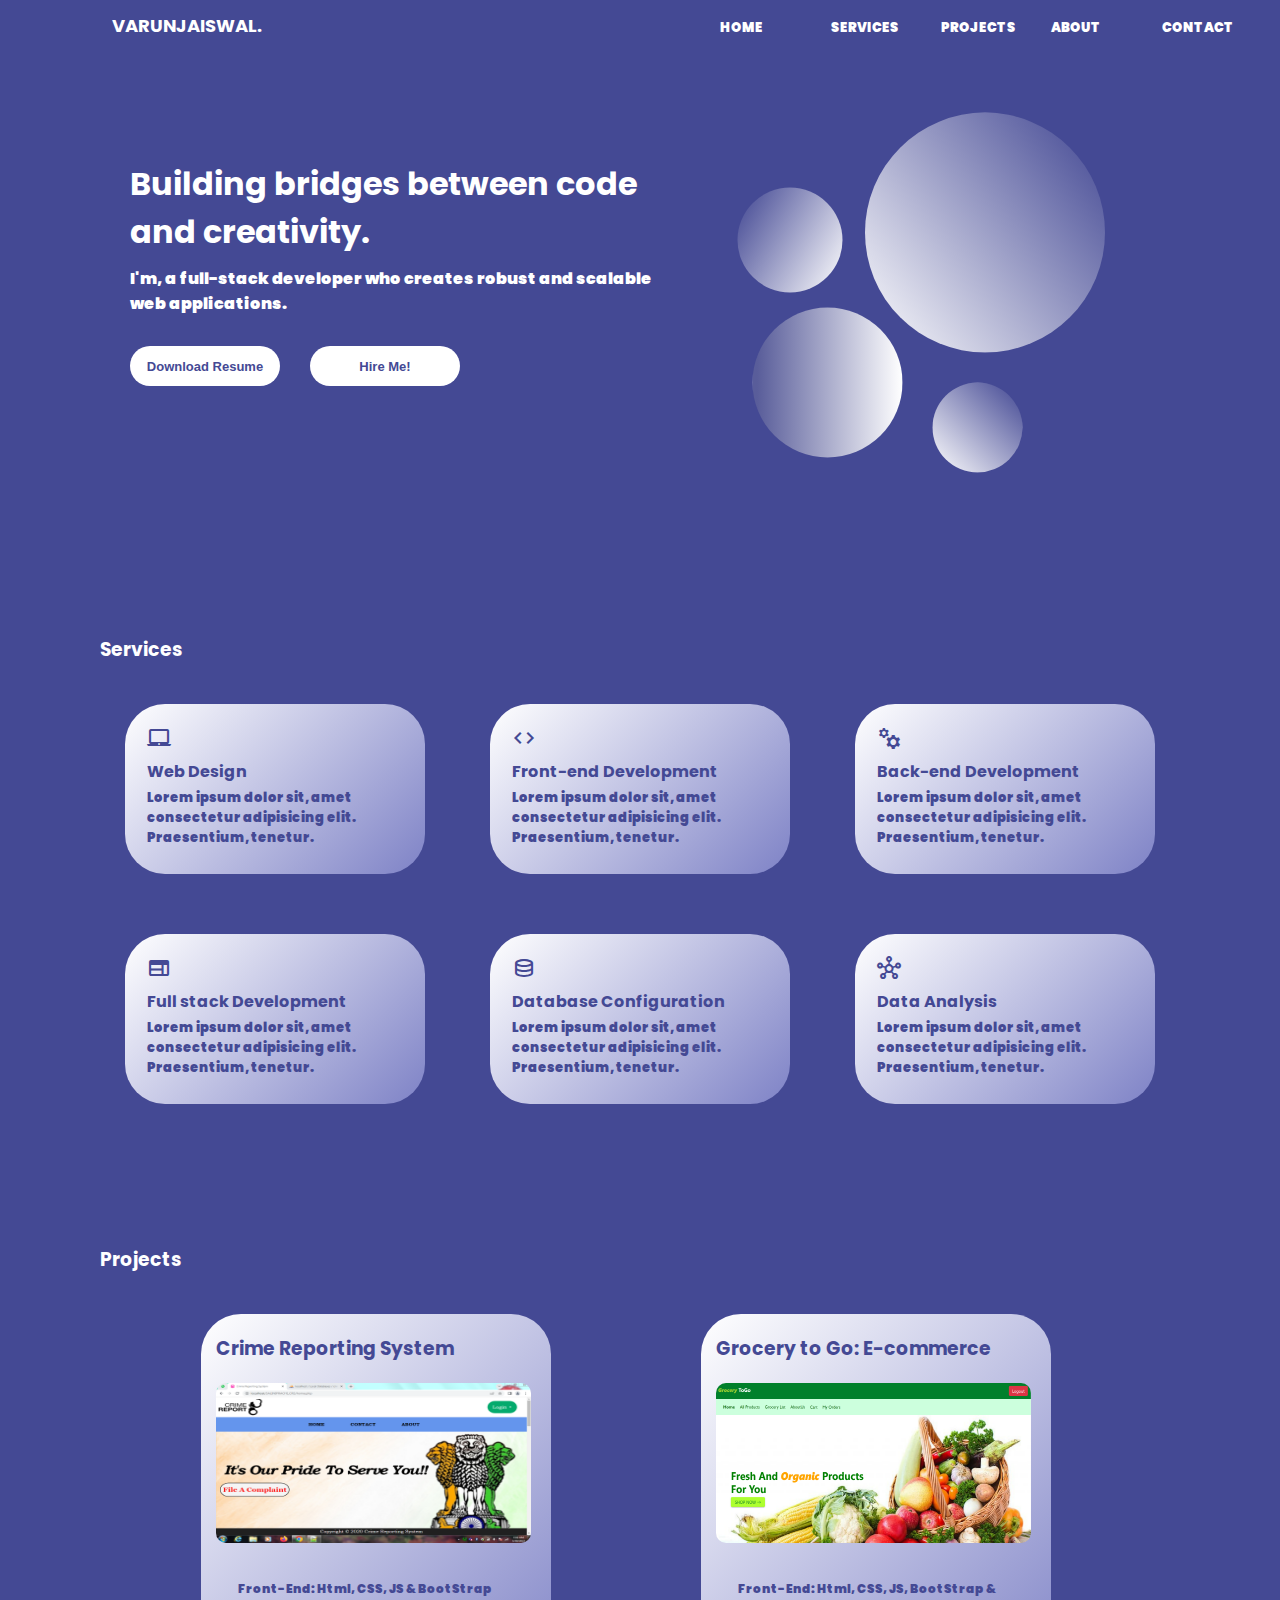
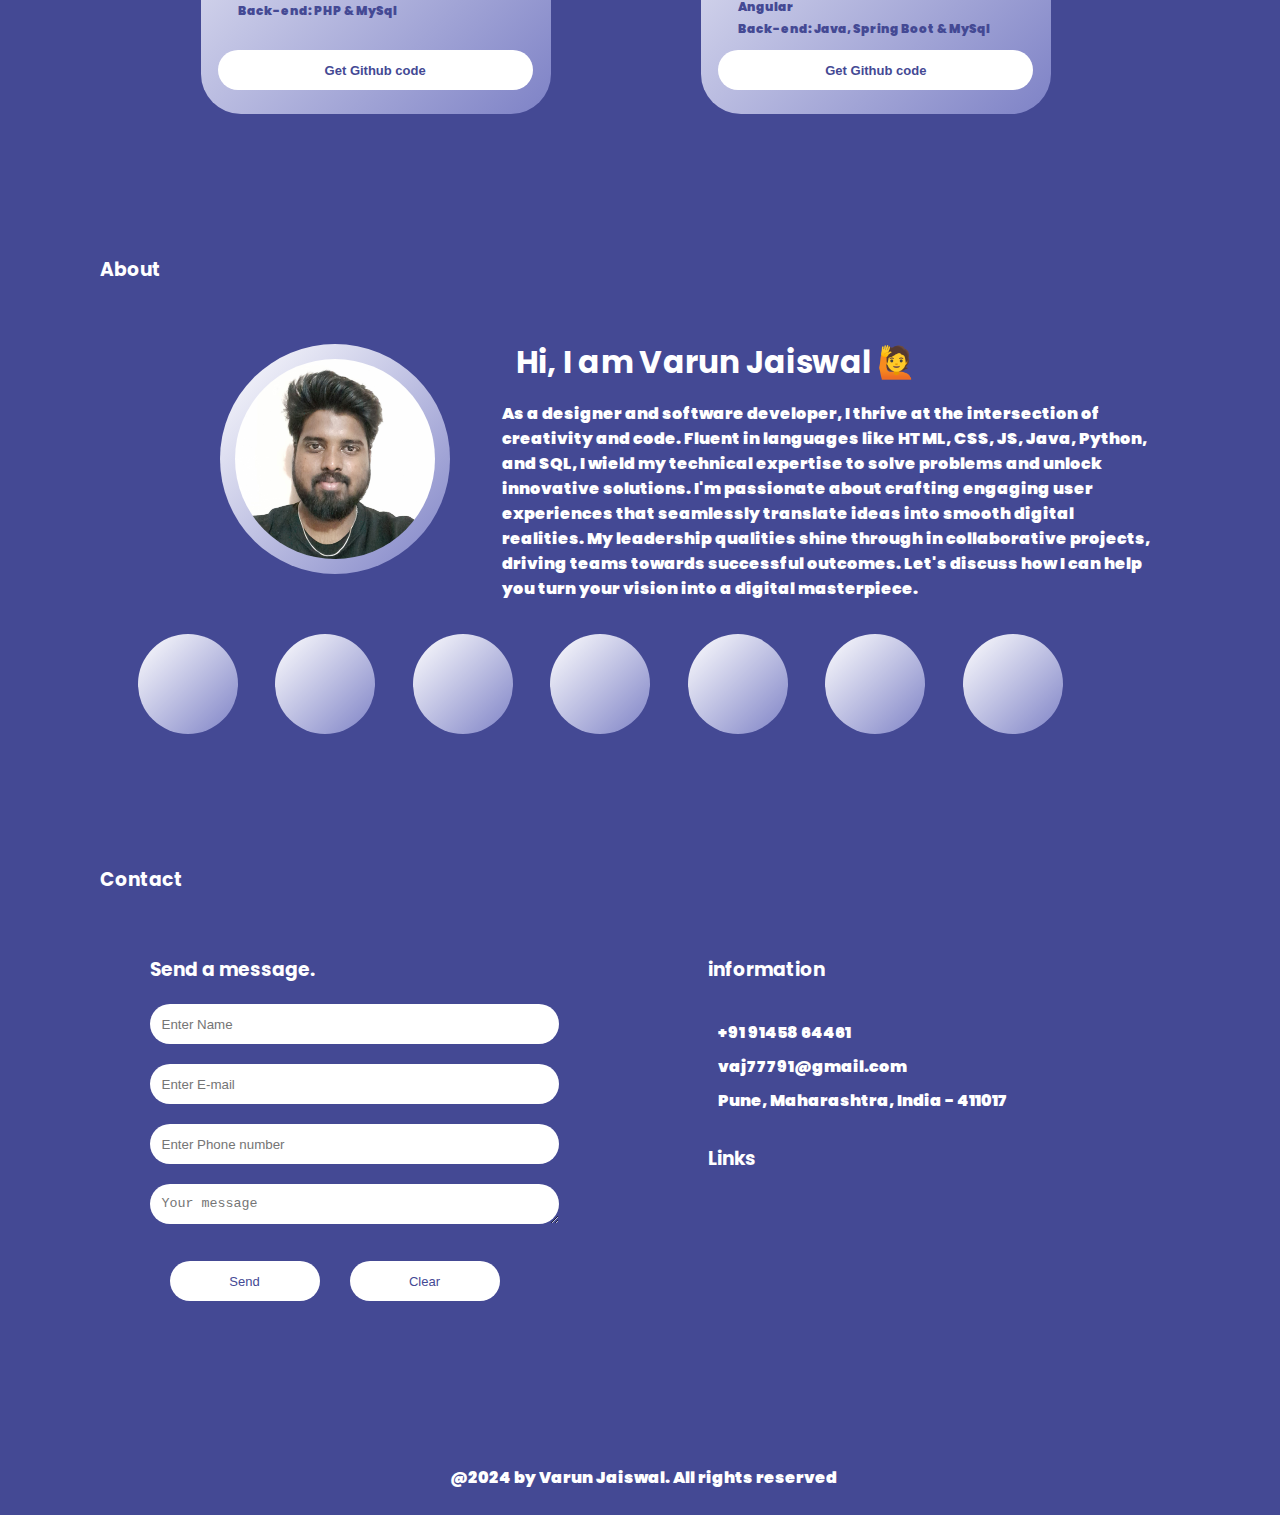
==== index.html @ 114a0abc "Update index.html" ====
<!DOCTYPE html>
<html lang="en">
<head>
    <meta charset="UTF-8">
    <meta name="viewport" content="width=device-width, initial-scale=1.0">
    <title>varunjaiswal</title>
    <link rel="stylesheet" href="style.css">
    <link rel="preconnect" href="https://fonts.googleapis.com">
<link rel="preconnect" href="https://fonts.gstatic.com" crossorigin>
<link href="https://fonts.googleapis.com/css2?family=Poppins:ital,wght@0,300;0,400;0,500;0,600;1,300;1,400;1,500;1,600&display=swap" rel="stylesheet">
<link rel="stylesheet" href="https://fonts.googleapis.com/css2?family=Material+Symbols+Outlined:opsz,wght,FILL,GRAD@20..48,100..700,0..1,-50..200" />
<link rel="stylesheet" href="https://cdnjs.cloudflare.com/ajax/libs/font-awesome/6.5.1/css/all.min.css" integrity="sha512-DTOQO9RWCH3ppGqcWaEA1BIZOC6xxalwEsw9c2QQeAIftl+Vegovlnee1c9QX4TctnWMn13TZye+giMm8e2LwA==" crossorigin="anonymous" referrerpolicy="no-referrer" />

</head>
<body>
    <header>
        <nav class="navbar">
            <div class="icon">
                <a href="/index.html"><b>varunJaiswal.<b></a>
            </div>
            <div class="menu">
                <ul class="menulist" type="none">
                    <li><a href="/index.html">Home</a></li>
                    <li><a href="#services">Services</a></li>
                    <li><a href="#projects">Projects</a></li>
                    <li><a href="#about">About</a></li>
                    <li><a href="#contact">Contact</a></li>
                </ul>
            </div>
        </nav>
    </header>
    <main>
    <div class="homepage">
        <div class="leftsection">
            <h1>Building bridges between code and creativity.</h1>
            <p>I'm, a full-stack developer who creates robust and scalable web applications.</p>
            <div class="buttonsection">
                <a href="./Varun Anil Jaiswal.pdf" target="_blank"><button type="button"><b>Download Resume</b></button></a>
                <a href="#contact"><button type="button"><b>Hire Me!</b></button></a>
            </div>
            <div class="icondiv">
                <a href="mailto:vaj77791@gmail.com" target="_blank"><i class="fa-regular fa-envelope"></i></a>
                <a href="http://www.linkedin.com/in/varun-jaiswal-325404203" target="_blank"><i class="fa-brands fa-linkedin"></i></a>
                <a href="https://github.com/VarunJaiswal25" target="_blank"><i class="fa-brands fa-github"></i></a>
            </div>
        </div>
        <div class="rightsection">
            <div class="circledesign1"></div>
            <div class="circledesign2"></div>
            <div class="circledesign3"></div>
            <div class="circledesign4"></div>
        </div>
    </div>
    <br>
    <div id="services"><div class="title"><h3>Services</h3></div>
        <div class="row">
            <div class="container1">
                <div class="elem">
                <span class="material-symbols-outlined">
                    laptop_mac
                    </span>
                <h4>Web Design</h4>
                <p>Lorem ipsum dolor sit, amet consectetur adipisicing elit. Praesentium, tenetur.</p>
                </div>
                <div class="elem">
                <span class="material-symbols-outlined">
                    code
                    </span>
                <h4>Front-end Development</h4>
                <p>Lorem ipsum dolor sit, amet consectetur adipisicing elit. Praesentium, tenetur.</p>
            </div>
                <div class="elem">
                <span class="material-symbols-outlined">
                    manufacturing
                    </span>
                <h4>Back-end Development</h4>
                <p>Lorem ipsum dolor sit, amet consectetur adipisicing elit. Praesentium, tenetur.</p>
            </div>
        </div>
            <div class="container2">
                <div class="elem">
                <span class="material-symbols-outlined">
                    web
                    </span>
                <h4>Full stack Development</h4>
                <p>Lorem ipsum dolor sit, amet consectetur adipisicing elit. Praesentium, tenetur.</p>
            </div>
                <div class="elem">
                <span class="material-symbols-outlined">
                    database
                    </span>
                <h4>Database Configuration</h4>
                <p>Lorem ipsum dolor sit, amet consectetur adipisicing elit. Praesentium, tenetur.</p>
            </div>
                <div class="elem">
                <span class="material-symbols-outlined">
                    hub
                    </span>
                <h4>Data Analysis</h4>
                <p>Lorem ipsum dolor sit, amet consectetur adipisicing elit. Praesentium, tenetur.</p>
            </div>
            </div>
        </div>
    </div>
    <div id="projects"><div class="title"><h3>Projects</h3></div>
        <div class="cards">
        <div class="card1"><h3>Crime Reporting System</h3>
            <a href="https://github.com/VarunJaiswal25/GroceryStore"><img src="./ocrs.png" alt=""></a>
            <div class="tech"><p>Front-End: Html, CSS, JS & BootStrap</p><p>Back-end: PHP & MySql</p></div>
           <a href="http://"><button><b>Get Github code</b></button></a>    
        </div>
        <div class="card2"><h3>Grocery to Go: E-commerce</h3>
            <a href="https://github.com/VarunJaiswal25/GroceryStore"><img src="./Screenshot 2024-02-22 010942.png" alt=""></a>
            <div class="tech"><p>Front-End: Html, CSS, JS, BootStrap & Angular</p><p>Back-end: Java, Spring Boot & MySql</p></div>
            <a href="https://github.com/VarunJaiswal25/GroceryStore"><button><b>Get Github code</b></button></a> 
        </div>
    </div>
    </div>
    <div id="about">
        <div class="title"><h3>About</h3>
        <div class="icon-img-pkt">
        <div class="imgdiv"><img src="./WhatsApp Image 2023-10-11 at 6.41.05 PM.jpeg" alt=""></div>
        <div class="information">
            <div class="textarea">
                <h2>Hi, I am Varun Jaiswal &#128587</h2>
                <p>As a designer and software developer, I thrive at the intersection of creativity and code. Fluent in languages like <b>HTML, CSS, JS, Java, Python, and SQL</b>, I wield my technical expertise to solve problems and unlock innovative solutions. I'm passionate about crafting engaging user experiences that seamlessly translate ideas into smooth digital realities. My leadership qualities shine through in collaborative projects, driving teams towards successful outcomes. Let's discuss how I can help you turn your vision into a digital masterpiece.</p>
            </div>
        </div>
    </div>
    </div>
    <div class="skills">
        <div class="skillset"><div><i class="fa-brands fa-html5"></i></div></div>
        <div class="skillset"><div><i class="fa-brands fa-css3-alt"></i></div></div>
        <div class="skillset"><div><i class="fa-brands fa-js"></i></div></div>
        <div class="skillset"><div><i class="fa-brands fa-angular"></i></div></div>
        <div class="skillset"><div><i class="fa-brands fa-java"></i></div></div>
        <div class="skillset"><div><i class="fa-brands fa-python"></i></div></div>
        <div class="skillset"><div><i class="fa-solid fa-database"></i></div></div>
    </div>
    </div>
    
    <div id="contact">
        <div class="title"><h3>Contact</h3></div>
        <div class="contactform">
            <h3>Send a message.</h3>
            <form action="">
                <div class="form-group"><input type="text" name="name" placeholder="Enter Name"></div>
                <div class="form-group"><input type="email" name="email" placeholder="Enter E-mail"></div>
                <div class="form-group"><input type="number" name="phone" placeholder="Enter Phone number"></div>
                <div class="form-group"><textarea name="message" id="" cols="30" rows="10" placeholder="Your message "></textarea></div>
                
                <div class="buttonsection2"><button type="submit">Send</button>
                    <button type="reset">Clear</button></div>
            </form>
        </div>
        <div class="contactlinks">
            <h3>information</h3>
            <p><i class="fa-solid fa-phone"></i>+91 91458 64461</p>
            <p><i class="fa-solid fa-envelope"></i>vaj77791@gmail.com</p>
            <p><i class="fa-solid fa-location-dot"></i>Pune, Maharashtra, India - 411017</p>
            <br>
            <h3 class="h-3">Links</h3>
            <div class="icondiv3">
                <a href="mailto:vaj77791@gmail.com" target="_blank"><i class="fa-regular fa-envelope"></i></a>
                <a href="http://www.linkedin.com/in/varun-jaiswal-325404203" target="_blank"><i class="fa-brands fa-linkedin"></i></a>
                <a href="https://www.instagram.com/jaiswal_varun_/"><i class="fa-brands fa-instagram"></i></a>
                <a href="https://wa.me/9145864461"><i class="fa-brands fa-whatsapp"></i></a>
            </div>
        </div> 
    </div>
    <footer>
        <div>@2024 by Varun Jaiswal. All rights reserved</div>
    </footer>
</main>
</body>
</html>
---- style.css ----
*{
    margin: 0px;
    padding: 0px;
    box-sizing: border-box;
}


head,body{
    margin: 0px;
    padding: 0px;
    background-color:rgb(68 73 148);
    color: white;
    font-family: "Poppins", sans-serif;   
}


.navbar{
    height: 60px;
    width: 100%;
    position:fixed;
    top: 0;
    text-decoration: none;   
    display: flex;
    justify-content: space-around;
    align-items: first baseline;
    background: rgb(68 73 148);
    overflow: hidden;
    text-transform: uppercase;
    z-index: 1;
}

a{
    color: white;
    text-decoration: none;
}


.icon{
    margin: 8px;
    padding: 4px;
    height: 10px;
    width: 100lvw;
    font-size: 18px;
    align-items: center;
    color: white;
    font-style: inherit;
    text-decoration: none;
    position: relative;
    left: 100px;
    
}
.menu ul{
    display: flex;
    justify-content: space-evenly;
    align-items: first baseline;
    padding: 4px;
    margin: 4px;
    height: 10px;
    width: 50lvw;
    font-size: 13px;
    color: white;
    font-style: inherit;
    text-decoration: none;
}

ul li a:hover{

    height: 20px;
    width: 30px;
    border-radius: 4px;
    padding: 10px;
    color:rgb(68 73 148);
    background-color: white;
    border-radius: 20px;
    
}

ul li{
    height: 20px;
    width: 30px;
    padding: 0px 10px 0px 0px;
    align-items: first baseline;
}

ul li a::after{
    padding: 10px;
    margin: 10px;
    color:rgb(68 73 148);
    background-color: white;
}
.homepage{
    height: 600px;
    width: 100lvw;
    display: flex;

    
}

.leftsection{
    height:  600px;
    width: 600px;
    position: relative;
    left: 40px;
}

.leftsection h1{
    padding: 10px;
    margin: 10px;
    position: relative;
    top: 140px;
    left: 70px;
}
.leftsection p{
    padding: 10px;
    margin: 10px;
    position: relative;
    top: 120px;
    left: 70px;
}

.buttonsection{
    padding: 10px;
    margin: 10px;
    position: relative;
    width: 350px;
    top: 120px;
    left: 70px;
    display: flex;
    justify-content: space-between;
}

button{
    height: 40px;
    width: 150px;
    color: rgb(68 73 148);
    background-color: rgb(255, 255, 255);
    border-radius: 20px;
    font-size: small;
    border: 1px none;

}

button:hover{
    scale: 101%;
    background: rgb(194, 197, 228);
    color: rgb(14, 14, 94);
}

.rightsection{
    height: 250px;
    width: 250px;
    position: relative;
    top: 250px;
    left: 200px;
    color: white;   
    scale: 150%;
    border-radius: 40px;
}

.circledesign1{
    height: 70px;
    width: 70px;
    background: rgb(255,255,255);
    background: linear-gradient(300deg, rgba(255,255,255,1) 0%, rgba(68,73,148,1) 97%); 
    border-radius: 50%;
 
}


.circledesign2{
    height: 160px;
    width: 160px;
    background: rgb(255,255,255);
    background-image: linear-gradient(52deg, rgba(255,255,255,1) 0%,rgb(68 73 148) 97%); 
    border-radius: 50%;
    position: relative;
    left: 85px;
    top: -120px;
 
}

.circledesign3{
    height: 100px;
    width: 100px;
    background: rgb(255,255,255);
    background-image: linear-gradient(270deg, rgba(255,255,255,1) 0%, rgb(89, 93, 154) 97%); 
    border-radius: 50%;
    position: relative;
    left: 10px;
    top: -150px;

}

.circledesign4{
    height: 60px;
    width: 60px;
    background: rgb(255,255,255);
    background-image: linear-gradient(45deg, rgba(255,255,255,1) 0%, rgba(68,73,148,1) 97%); 
    border-radius: 50%;
    position: relative;
    left: 130px;
    top: -200px;

}

.circledesign1:hover{
    scale: 110%;
}
.circledesign2:hover{
    scale: 110%;
}
.circledesign3:hover{
    scale: 110%;
}
.circledesign4:hover{
    scale: 110%;
}
.lefticondiv1 span{
    position: relative;
    left: 50px;
    rotate: -30deg;
    scale: 200%;
}

.lefticondiv2 span{
    position: relative;
    left: 90px;
    rotate: -60deg;
    scale: 200%;
}

.lefticondiv3 span{
    position: relative;
    left: 150px;
    rotate: -30deg;
    scale: 200%;
}


.icondiv{
    height: 40px;
    width: 200px;
    position: relative;
    top: 120px;
    left: 160px;
    justify-content: space-around;
    scale: 200%;
    padding: 10px;
}

.icondiv a i{
    margin:10px;
    justify-content: space-evenly;
}

.icondiv a i:hover{
    scale: 110%;
}



#services{
    height: 600px;
    width: 100lvw;
    
}

.title{
   position: relative;
   padding: 0px 50px 10px  90px;
   margin: 10px;
}

.row{
    position: relative;
    padding: 0px 50px 0px  50px;
    margin: 10px;
}

.container1{
    display: flex;
    justify-content: space-evenly;
}

.container2{
    padding-top: 40px;
    display: flex;
    justify-content: space-evenly;
}

.elem{
    height: 170px;
    width: 300px;
    padding-bottom: 20px;
    margin-top: 20px;
    background-color: rgb(255, 255, 255);  background: rgb(255,255,255);
    background-image: linear-gradient(135deg, rgba(255,255,255,1) 0%, rgb(130, 134, 200) 97%);
    align-items: center;
    color: rgb(68 73 148);
    border-radius: 40px;
}


.elem span,h4,p{
    padding: 2px;
    position: relative;
    top: 20px;
    left: 20px;
    justify-content: center;
    
}
.elem p{
    font-size: small;
}

.elem:hover{
    scale: 105%;
    background-color:rgb(211, 212, 233);
    opacity: 2px;
    color: rgb(14, 14, 94);
}

#projects{
    height: 600px;
    width: 100lvw;
    
}

.cards{
    height: 400px;
    width: 90lvw;
    position: relative;
    top: 20px;
    left: 50px;
    display: flex;
    justify-content: space-evenly;
    align-items: first baseline;

}

.card1 ,.card2{
    height: 400px;
    width: 350px;
    background-image: linear-gradient(135deg, rgba(255,255,255,1) 0%, rgb(130, 134, 200) 97%);
    border-radius: 40px;
    color:  rgb(68 73 148);

}


.card1 h3,.card2 h3{
    position: relative;
    top: 20px;
    left: 15px;

}

.tech{
    height: 20%;
    width: 90%;
    /* background-color: aliceblue; */
    position: relative;
    top: 12%;
    left: 15px;
    border-radius: 10px;

}

.tech p{
    font-size: 12px;
}

.card1 img,.card2 img{
    height: 40%;
    width: 90%;
    position: relative;
    top: 10%;
    left: 15px;
    border-radius: 10px;
}

.card1 button,.card2 button{
    width: 90%;
    position: relative;
    top: 15%;
    left: 17px;
}

button:hover{
    border: 1px solid white;

}

#about{
    height: 600px;
    width: 100lvw;
    
}

.icon-img-pkt{
    height: 400px;
    width: 500px;
    
}

.imgdiv{
    height: 230px;
    width: 230px;
    border-radius: 50%;
    padding: 4px;
    background: linear-gradient(135deg, rgba(255,255,255,1) 0%, rgb(130, 134, 200) 97%);
    display: flex;
    justify-content: center;
    align-items: center;
    position: relative;
    top: 60px;
    left: 120px;
}
.imgdiv img{    
    height: 200px;
    width: 200px;
    border-radius: 50%;
}

.information{
    height: 400px;
    width: 700px;
    /* background-color: rgb(11, 12, 14); */
    position: relative;
    top: -250px;
    left: 350px;
}

.textarea{
    margin: 10px;
    padding: 10px;
    position: relative;
    top: 60px;
    left: 10px;
}

.textarea h2{
    position: relative;
    left: 135px;
    scale: 130%;
}

.textarea p{
    font-size: medium;
}

.skills{
    height: 100px;
    width: 1000px;
    display: flex;
    justify-content: space-evenly;
    position: relative;
    left: 100px;
    bottom: 70px;
}
.skillset{
    height: 100px;
    width: 100px;
    background: linear-gradient(135deg, rgba(255,255,255,1) 0%, rgb(130, 134, 200) 97%);
    border-radius: 50%;
}

.skillset div i{
   scale: 250%;
   position: relative;
   justify-content: center;
   align-items: center;
   top: 35px;
   left:33px;
   color:  rgb(68 73 148);
}


#contact{
    height: 600px;
    width: 100lvw;
    display: flex;
    justify-content: space-between;
   
}

.contactform{
    height: 400px;
    width: 40lvw;
    position: relative;
    top: 100px;
    right: 100px;
}

.contactform h3{
    padding-bottom: 20px;
}

.contactlinks{
    height: 400px;
    width: 40lvw;
    position: relative;
    top: 100px;
    right: 100px;
}

.contactlinks h3{
    padding-bottom: 10px;
    position: relative;
    left: 40px;
}
.form-group{
    margin-bottom: 20px;
}

input,textarea{
    width: 80%;
    height: 40px;
    padding: 12px;
    border-radius: 40px;
    border: none;
    background-color: white;
    color: black;
}

input:focus,
textarea:focus{
    outline: none;
    box-shadow: 0px 0px 8px black;
}

.buttonsection2{
    padding: 10px;
    margin: 10px;
    position: relative;
    width: 350px;
    display: flex;
    justify-content: space-between;
}
.contactlinks p,i{
    padding: 3px 5px;
    margin: 3px 5px;
}

.h-3{
    position: relative;
    top: 20px;
    padding-bottom: 10px;
}
.icondiv3{
    width: 180px;
    scale: 200%;
    padding: 10px 0px;
    margin: 10px 0px;
    position: relative;
    top: 20px;
    left: 110px;
}

.icondiv3 a,i:hover{
    scale: 110%;
    
}

footer {
    height: 60px;
    width: 50lvw;
}

footer div{
    position: relative;
    justify-content: center;
    align-items: center;
    top: 10px;
    left: 450px;
}

@media screen and (max-width: 600px) {
    head,body{
        /* background-color: aquamarine; */
    }

    

    .homepage{
        flex-direction: column;
        height: 1000px;
    }

    .homepage .rightsection{
        position: relative;
        top: -0px;
        left: 80px;
    }
    #services{
        height: 700px;
        width: 400px;
    }

    #services .container1, .container2{
        flex-direction: column;
        height: 450px;

    }

    #projects{
        height: 700px;
        position: relative;
        top: 400px;
    }

    #projects .cards{
        flex-direction: column;
        height: 800px;
    }

    .card1,.card2{
        padding: 50px;
        margin: 10px;
    }

    #about{
        flex-direction: column;
        height: 1000px; 
        width: 800px;
        position: relative;
        top: 700px;
    }

    #about .title{
        flex-direction: column;
    }

    #about .icon-img-pkt{
        position: relative;
        right: 110px;
    }

    #about .information{
        height: 700px;
        width: 400px;
        position: relative;
        left: 20px;
        top: 40px;
    }
    #about .information h2{
        position: relative;
        left: 60px;
    }

    #about .skills{
        flex-direction: column;
        height: 1000px;
        width: 100px;
        scale: 70%;
        position: relative;
        left:450px;
        bottom: 550px;
    }
    #contact{
        flex-direction: column;
        height: 1000px;
        width: 800px;
        position: relative;
        top: 550px;
    }

    .contactform , .contactlinks{
        position: relative;
        left: 100px;
        top: -30px;
    }
    .contactform .form-group{
        width: 500px;
        height: 40px;
    }

    .contactlinks{
        width: 500px;
    }

    .rightsection{
        scale: 70%;
        position: relative;
        bottom: 200px;
        padding: 0px 50px 50px 0px;
    }
    .leftsection{
        width: 100%;
        height: 800px;
        position: relative;
        bottom: 70px;

    }

    footer{
        
        height: 60px;
        width: 100lvw;
        position: relative;
        bottom: 10%;
        
        left: 100px;
        top: 450px;

    }

    footer div{
        position: relative;    
        left: 40px;
    }
}
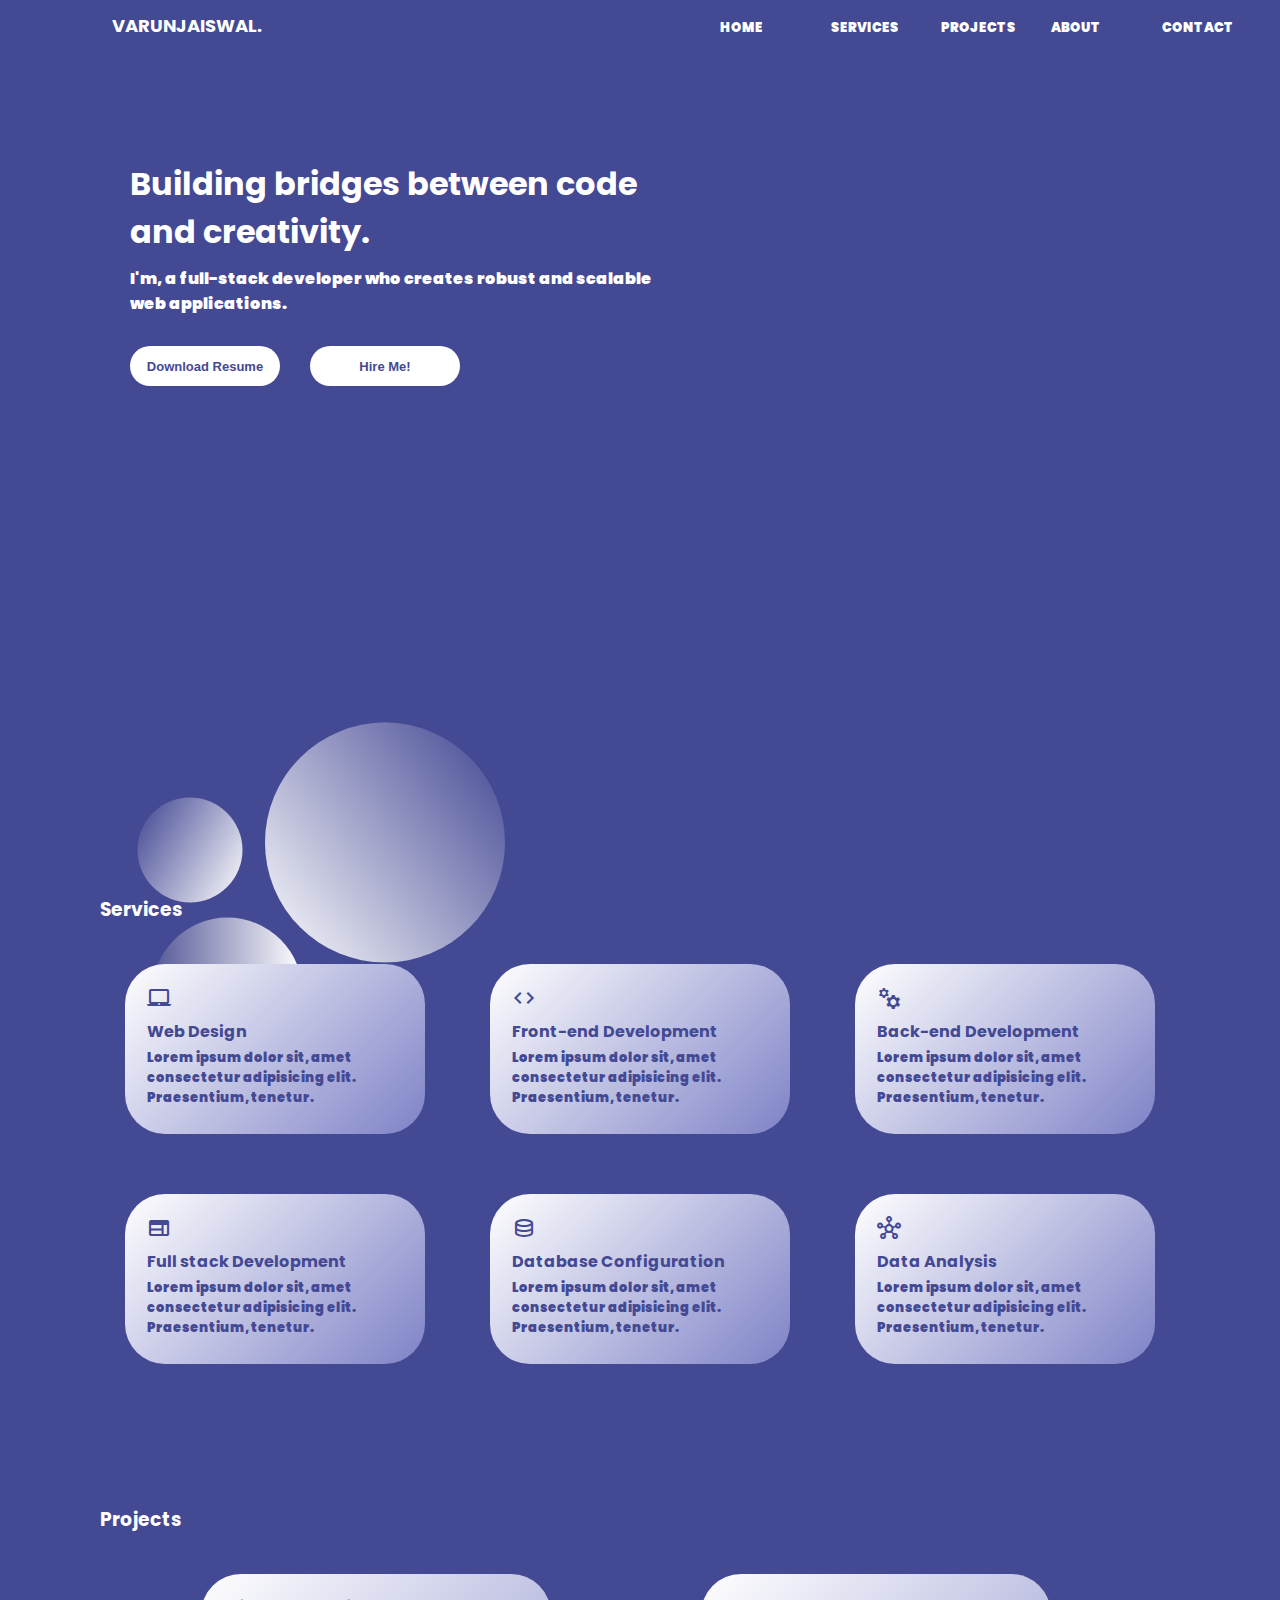
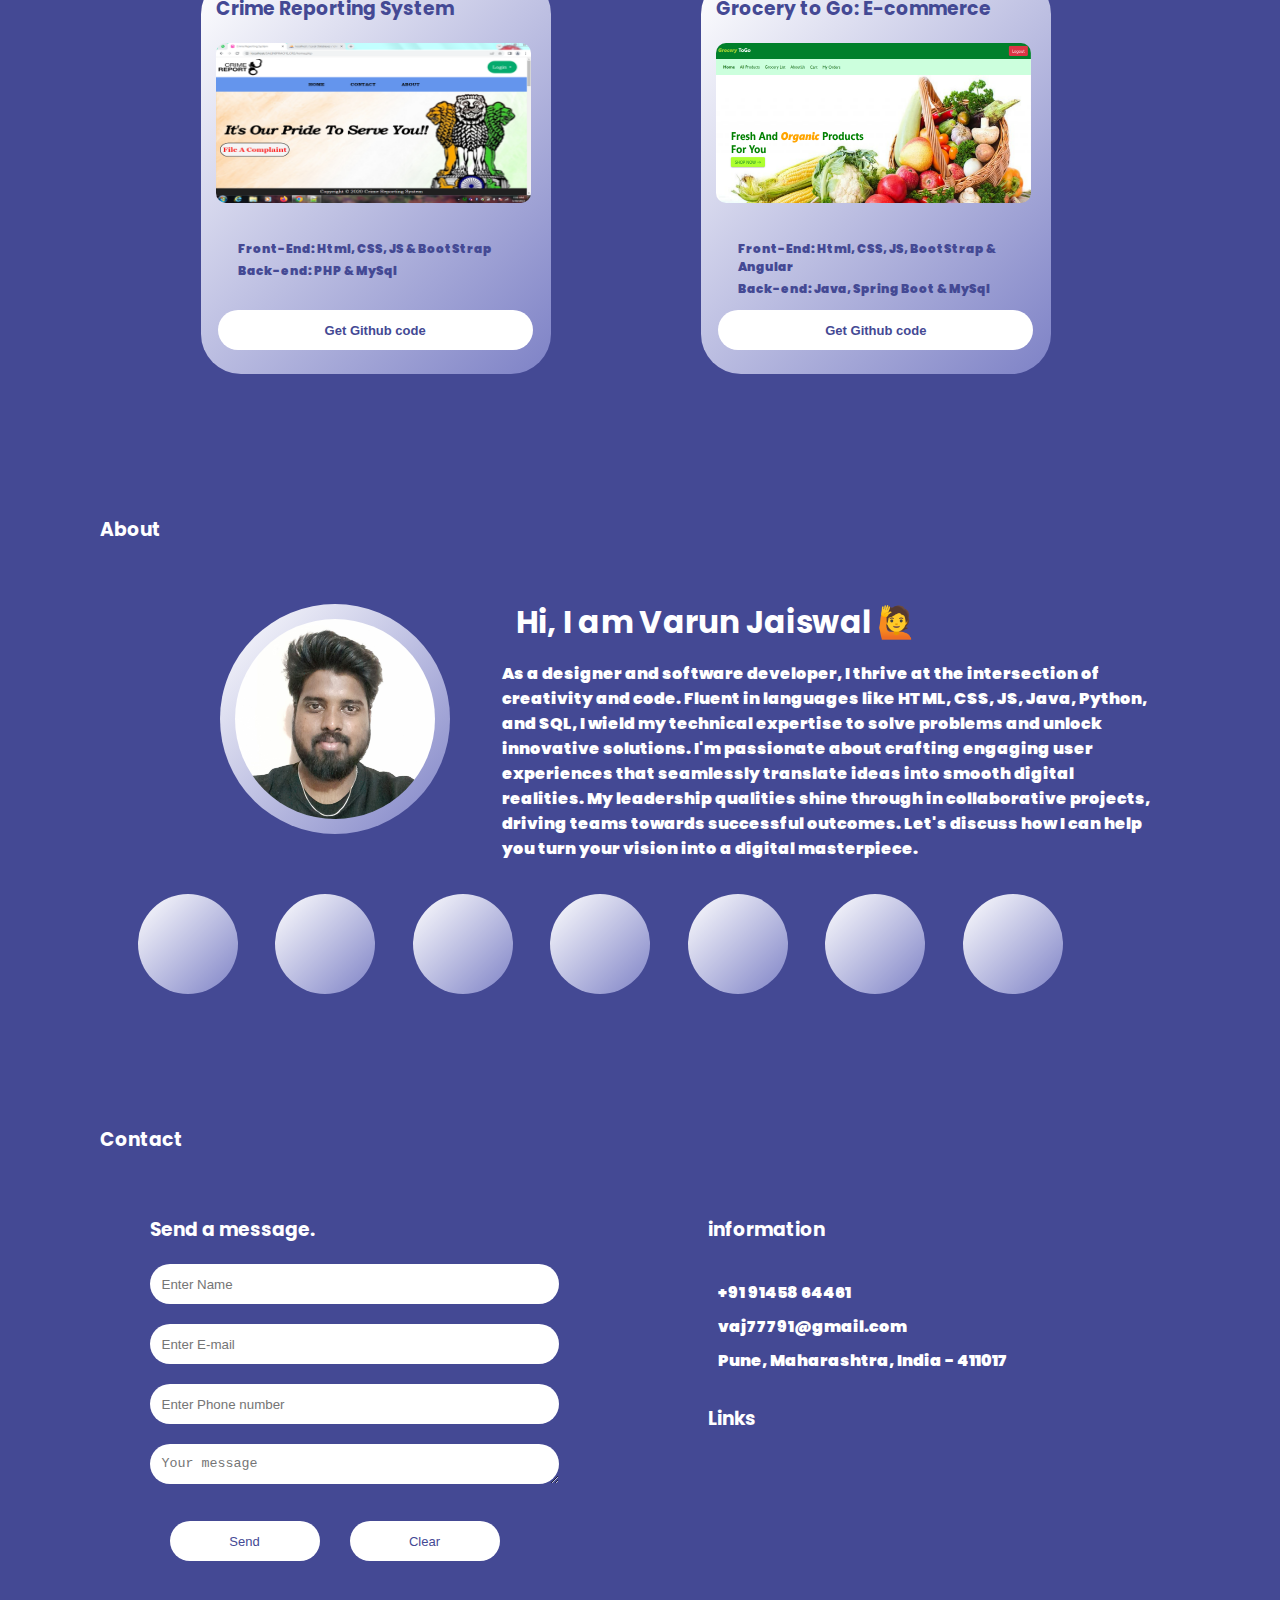
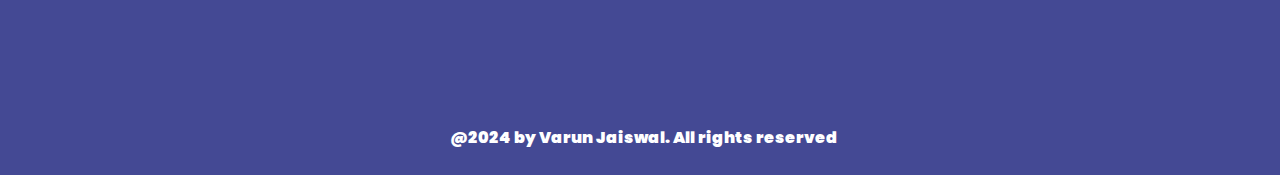
==== commit a02a6feb: "Update index.html" ====
--- a/index.html
+++ b/index.html
@@ -16,11 +16,11 @@
     <header>
         <nav class="navbar">
             <div class="icon">
-                <a href="/index.html"><b>varunJaiswal.<b></a>
+                <a href="#homepage"><b>varunJaiswal.<b></a>
             </div>
             <div class="menu">
                 <ul class="menulist" type="none">
-                    <li><a href="/index.html">Home</a></li>
+                    <li><a href="#homepage">Home</a></li>
                     <li><a href="#services">Services</a></li>
                     <li><a href="#projects">Projects</a></li>
                     <li><a href="#about">About</a></li>
@@ -30,7 +30,7 @@
         </nav>
     </header>
     <main>
-    <div class="homepage">
+    <div id="homepage">
         <div class="leftsection">
             <h1>Building bridges between code and creativity.</h1>
             <p>I'm, a full-stack developer who creates robust and scalable web applications.</p>
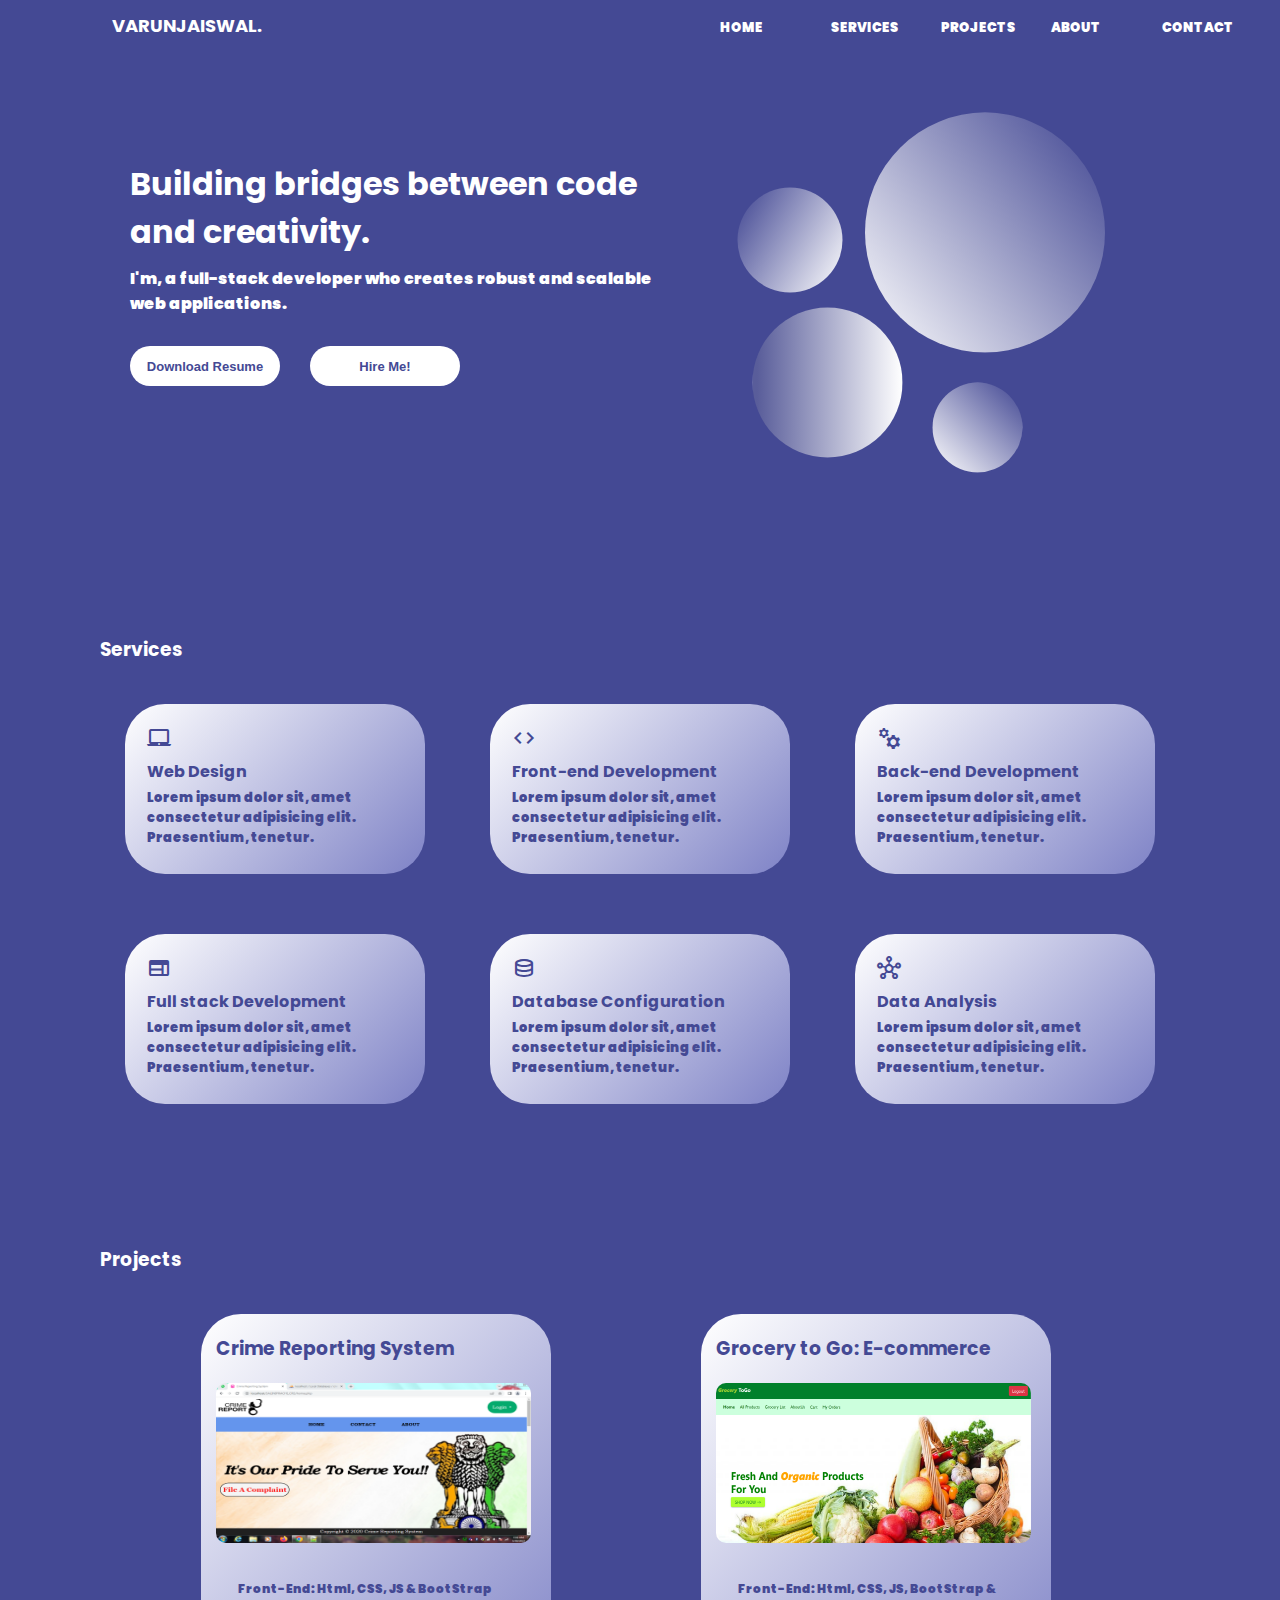
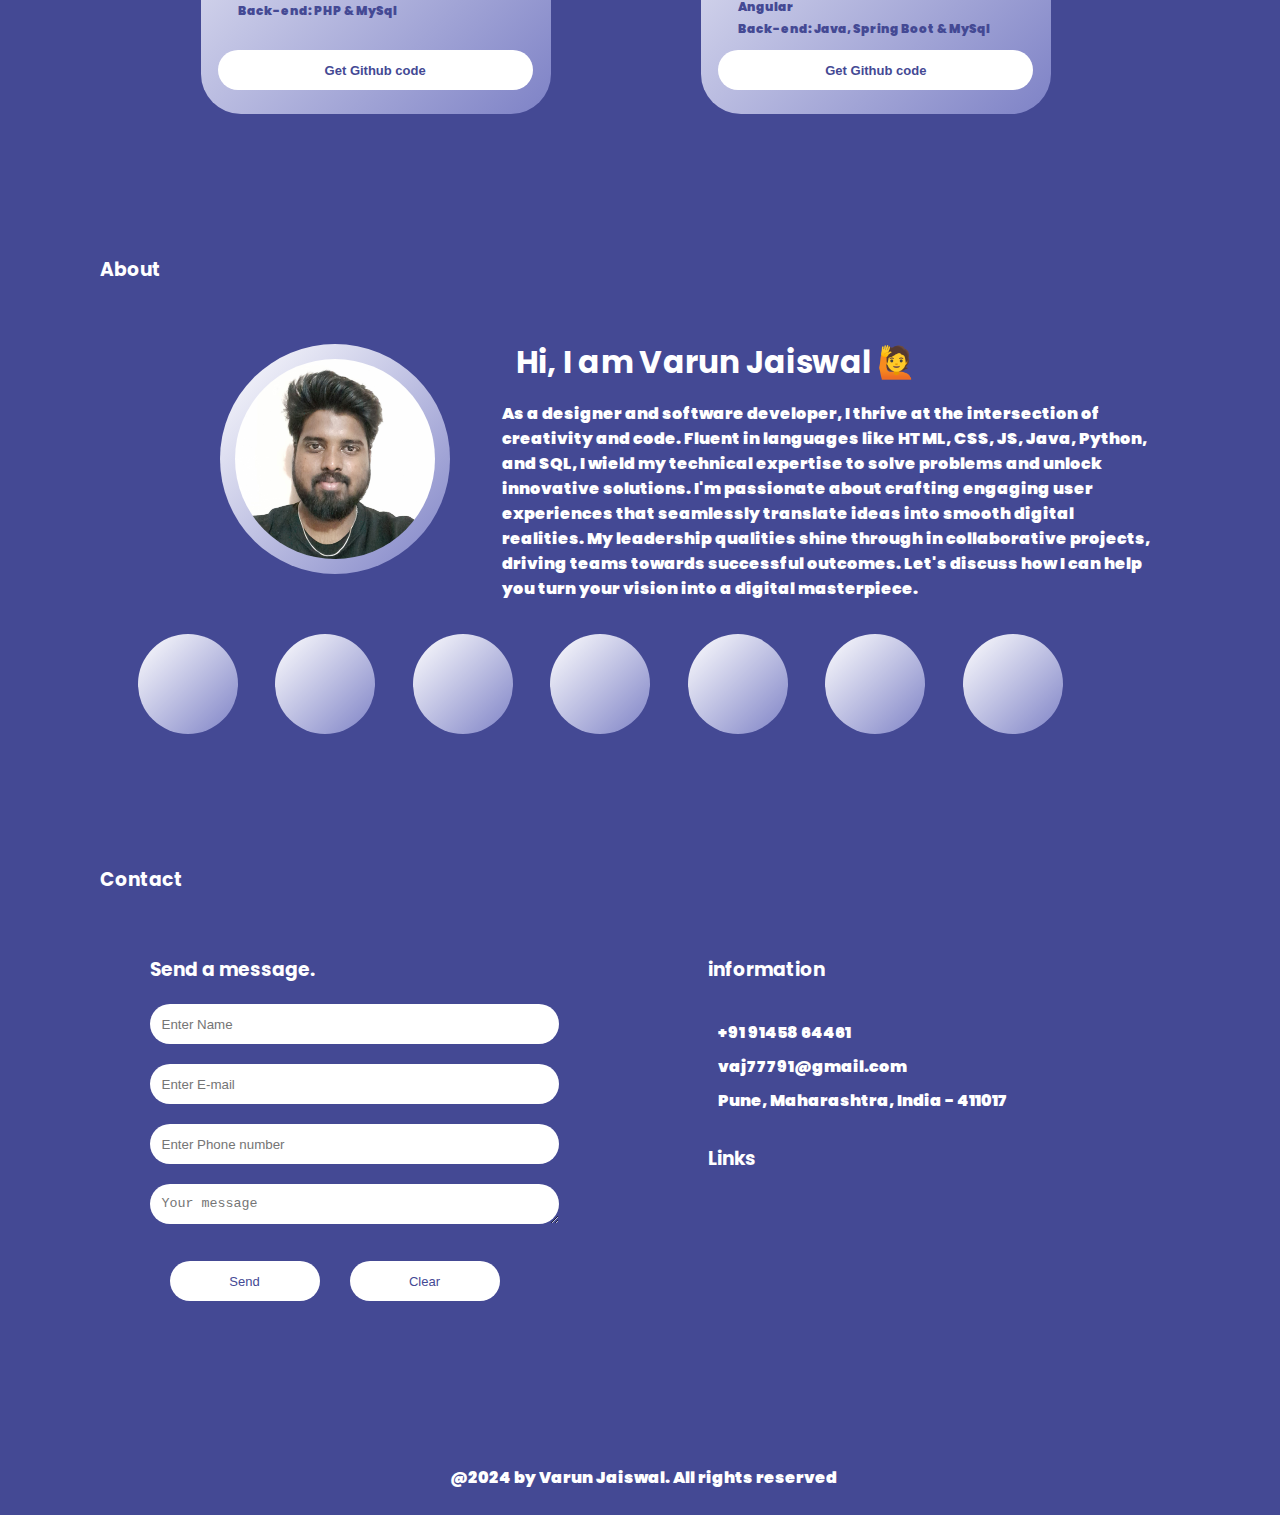
==== commit 01f667a0: "Update index.html" ====
--- a/index.html
+++ b/index.html
@@ -143,7 +143,8 @@
         <div class="title"><h3>Contact</h3></div>
         <div class="contactform">
             <h3>Send a message.</h3>
-            <form action="">
+            <form action="https://api.web3forms.com/submit" method="POST">
+                <input type="hidden" name="access_key" value="d1e51e41-6a83-4a01-9b8e-41585f1a2b18">
                 <div class="form-group"><input type="text" name="name" placeholder="Enter Name"></div>
                 <div class="form-group"><input type="email" name="email" placeholder="Enter E-mail"></div>
                 <div class="form-group"><input type="number" name="phone" placeholder="Enter Phone number"></div>
--- a/style.css
+++ b/style.css
@@ -11,6 +11,7 @@
     background-color:rgb(68 73 148);
     color: white;
     font-family: "Poppins", sans-serif;   
+     overflow-x: hidden;
 }
 
 
@@ -88,7 +89,7 @@
     color:rgb(68 73 148);
     background-color: white;
 }
-.homepage{
+#homepage{
     height: 600px;
     width: 100lvw;
     display: flex;
@@ -582,12 +583,12 @@
 
     
 
-    .homepage{
+    #homepage{
         flex-direction: column;
         height: 1000px;
     }
 
-    .homepage .rightsection{
+    #homepage .rightsection{
         position: relative;
         top: -0px;
         left: 80px;
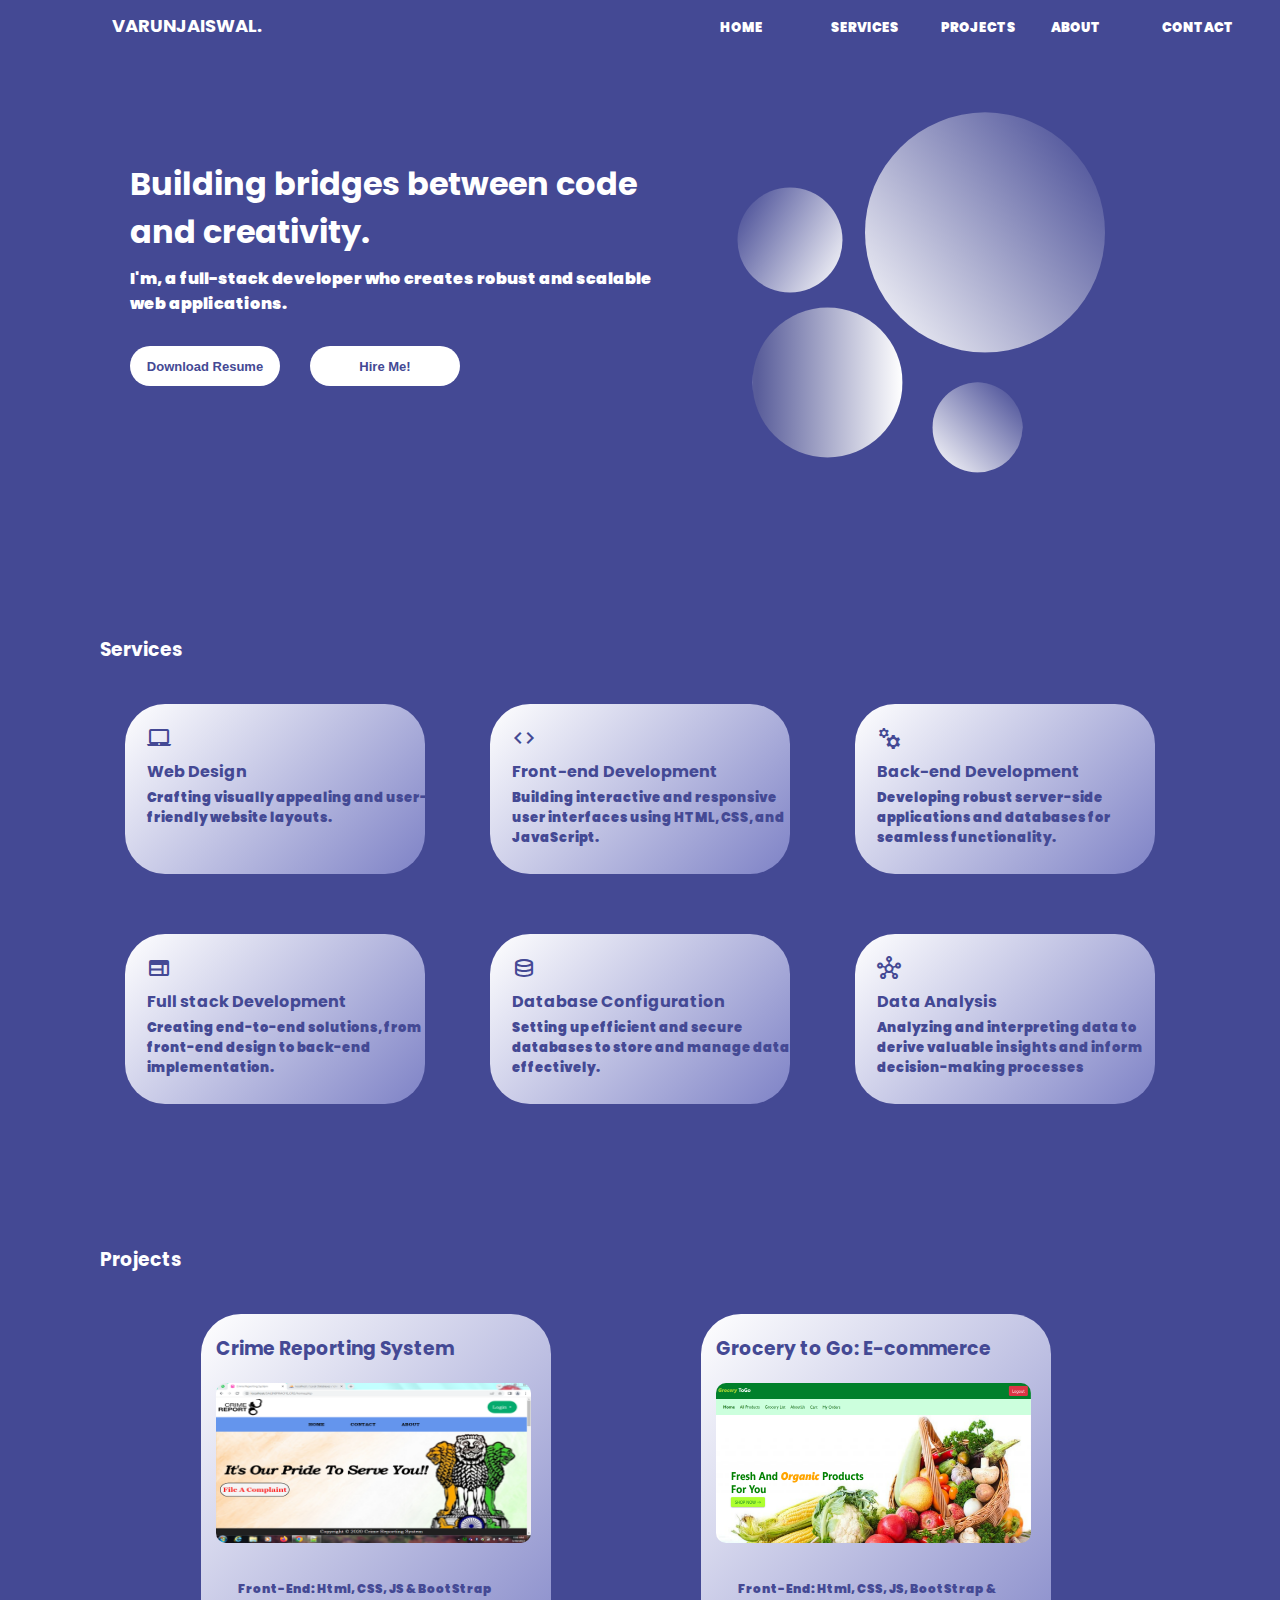
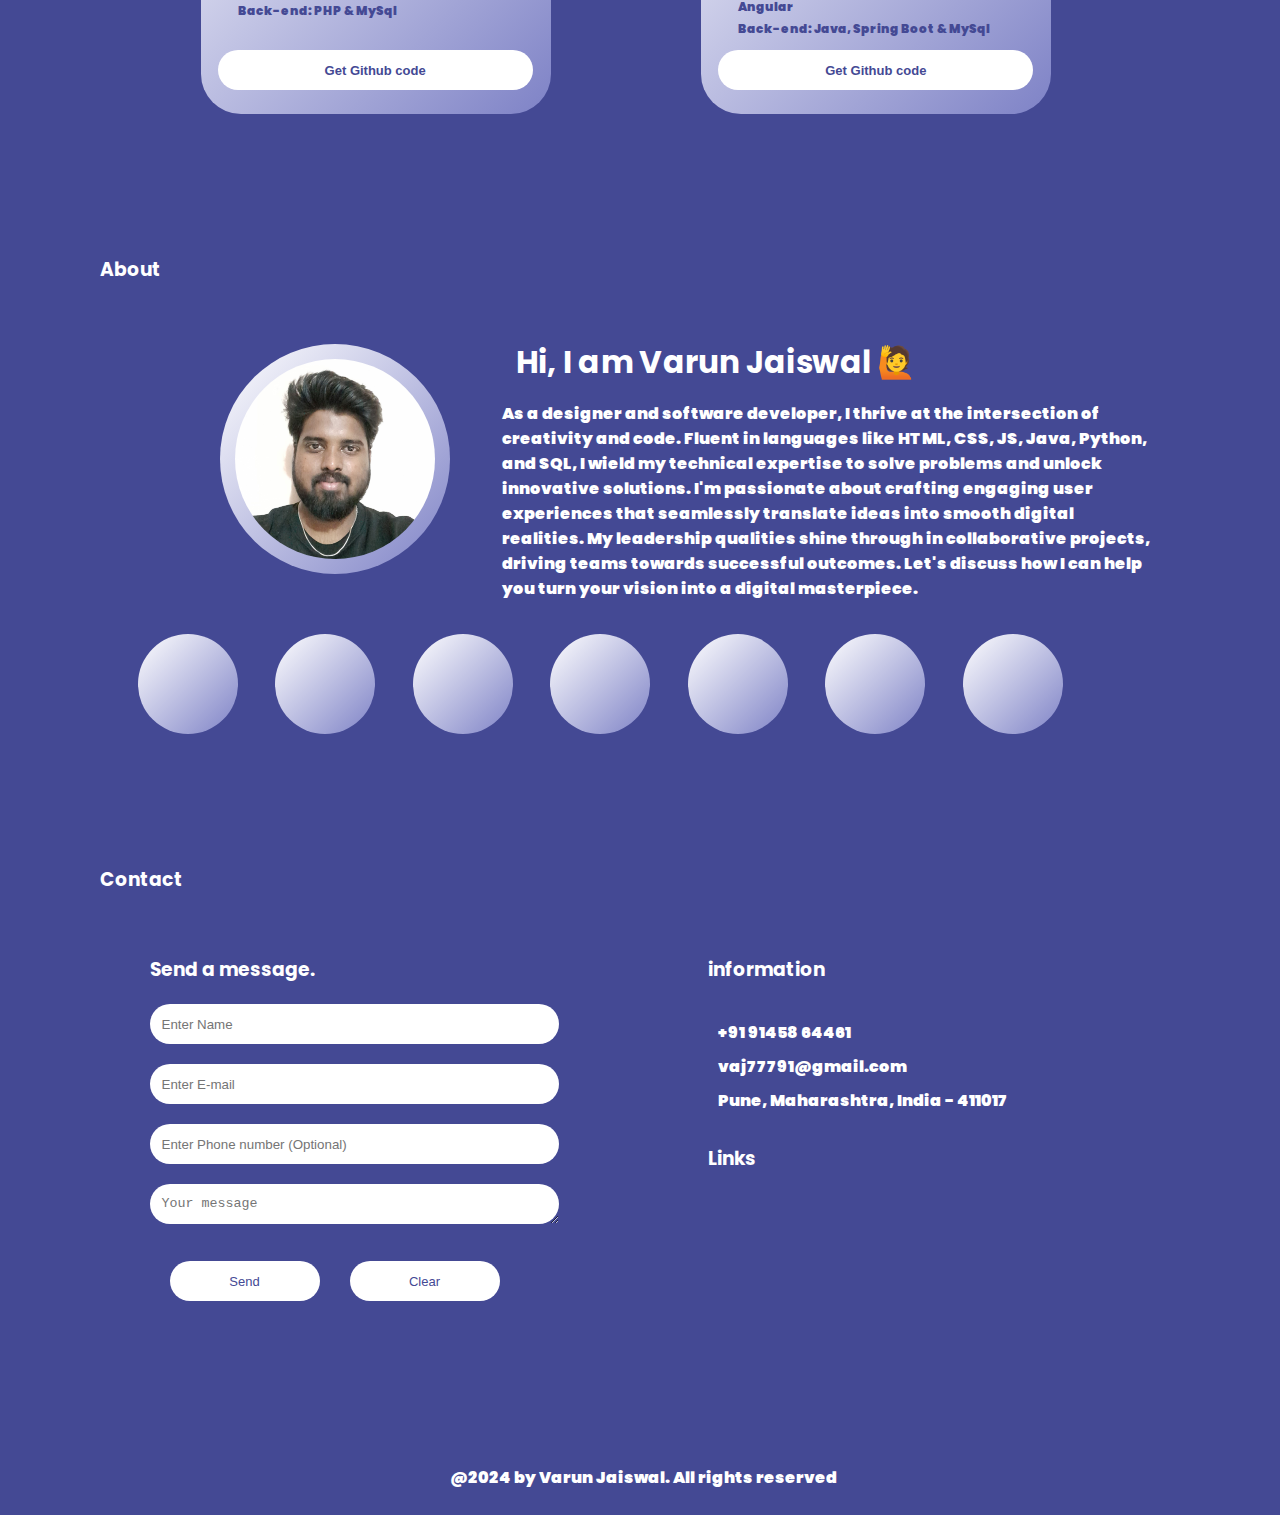
==== commit 3c7a00d8: "Update index.html" ====
--- a/index.html
+++ b/index.html
@@ -35,7 +35,7 @@
             <h1>Building bridges between code and creativity.</h1>
             <p>I'm, a full-stack developer who creates robust and scalable web applications.</p>
             <div class="buttonsection">
-                <a href="./Varun Anil Jaiswal.pdf" target="_blank"><button type="button"><b>Download Resume</b></button></a>
+                <a href="/Varun Anil Jaiswal.pdf" target="_blank"><button type="button"><b>Download Resume</b></button></a>
                 <a href="#contact"><button type="button"><b>Hire Me!</b></button></a>
             </div>
             <div class="icondiv">
@@ -60,21 +60,21 @@
                     laptop_mac
                     </span>
                 <h4>Web Design</h4>
-                <p>Lorem ipsum dolor sit, amet consectetur adipisicing elit. Praesentium, tenetur.</p>
+                <p>Crafting visually appealing and user-friendly website layouts.</p>
                 </div>
                 <div class="elem">
                 <span class="material-symbols-outlined">
                     code
                     </span>
                 <h4>Front-end Development</h4>
-                <p>Lorem ipsum dolor sit, amet consectetur adipisicing elit. Praesentium, tenetur.</p>
+                <p>Building interactive and responsive user interfaces using HTML, CSS, and JavaScript.</p>
             </div>
                 <div class="elem">
                 <span class="material-symbols-outlined">
                     manufacturing
                     </span>
                 <h4>Back-end Development</h4>
-                <p>Lorem ipsum dolor sit, amet consectetur adipisicing elit. Praesentium, tenetur.</p>
+                <p>Developing robust server-side applications and databases for seamless functionality.</p>
             </div>
         </div>
             <div class="container2">
@@ -83,21 +83,21 @@
                     web
                     </span>
                 <h4>Full stack Development</h4>
-                <p>Lorem ipsum dolor sit, amet consectetur adipisicing elit. Praesentium, tenetur.</p>
+                <p>Creating end-to-end solutions, from front-end design to back-end implementation.</p>
             </div>
                 <div class="elem">
                 <span class="material-symbols-outlined">
                     database
                     </span>
                 <h4>Database Configuration</h4>
-                <p>Lorem ipsum dolor sit, amet consectetur adipisicing elit. Praesentium, tenetur.</p>
+                <p>Setting up efficient and secure databases to store and manage data effectively.</p>
             </div>
                 <div class="elem">
                 <span class="material-symbols-outlined">
                     hub
                     </span>
                 <h4>Data Analysis</h4>
-                <p>Lorem ipsum dolor sit, amet consectetur adipisicing elit. Praesentium, tenetur.</p>
+                <p>Analyzing and interpreting data to derive valuable insights and inform decision-making processes</p>
             </div>
             </div>
         </div>
@@ -119,7 +119,7 @@
     <div id="about">
         <div class="title"><h3>About</h3>
         <div class="icon-img-pkt">
-        <div class="imgdiv"><img src="./WhatsApp Image 2023-10-11 at 6.41.05 PM.jpeg" alt=""></div>
+        <div class="imgdiv"><img src="/WhatsApp Image 2023-10-11 at 6.41.05 PM.jpeg" alt=""></div>
         <div class="information">
             <div class="textarea">
                 <h2>Hi, I am Varun Jaiswal &#128587</h2>
@@ -147,7 +147,7 @@
                 <input type="hidden" name="access_key" value="d1e51e41-6a83-4a01-9b8e-41585f1a2b18">
                 <div class="form-group"><input type="text" name="name" placeholder="Enter Name"></div>
                 <div class="form-group"><input type="email" name="email" placeholder="Enter E-mail"></div>
-                <div class="form-group"><input type="number" name="phone" placeholder="Enter Phone number"></div>
+                <div class="form-group"><input type="number" name="phone" placeholder="Enter Phone number (Optional)"></div>
                 <div class="form-group"><textarea name="message" id="" cols="30" rows="10" placeholder="Your message "></textarea></div>
                 
                 <div class="buttonsection2"><button type="submit">Send</button>
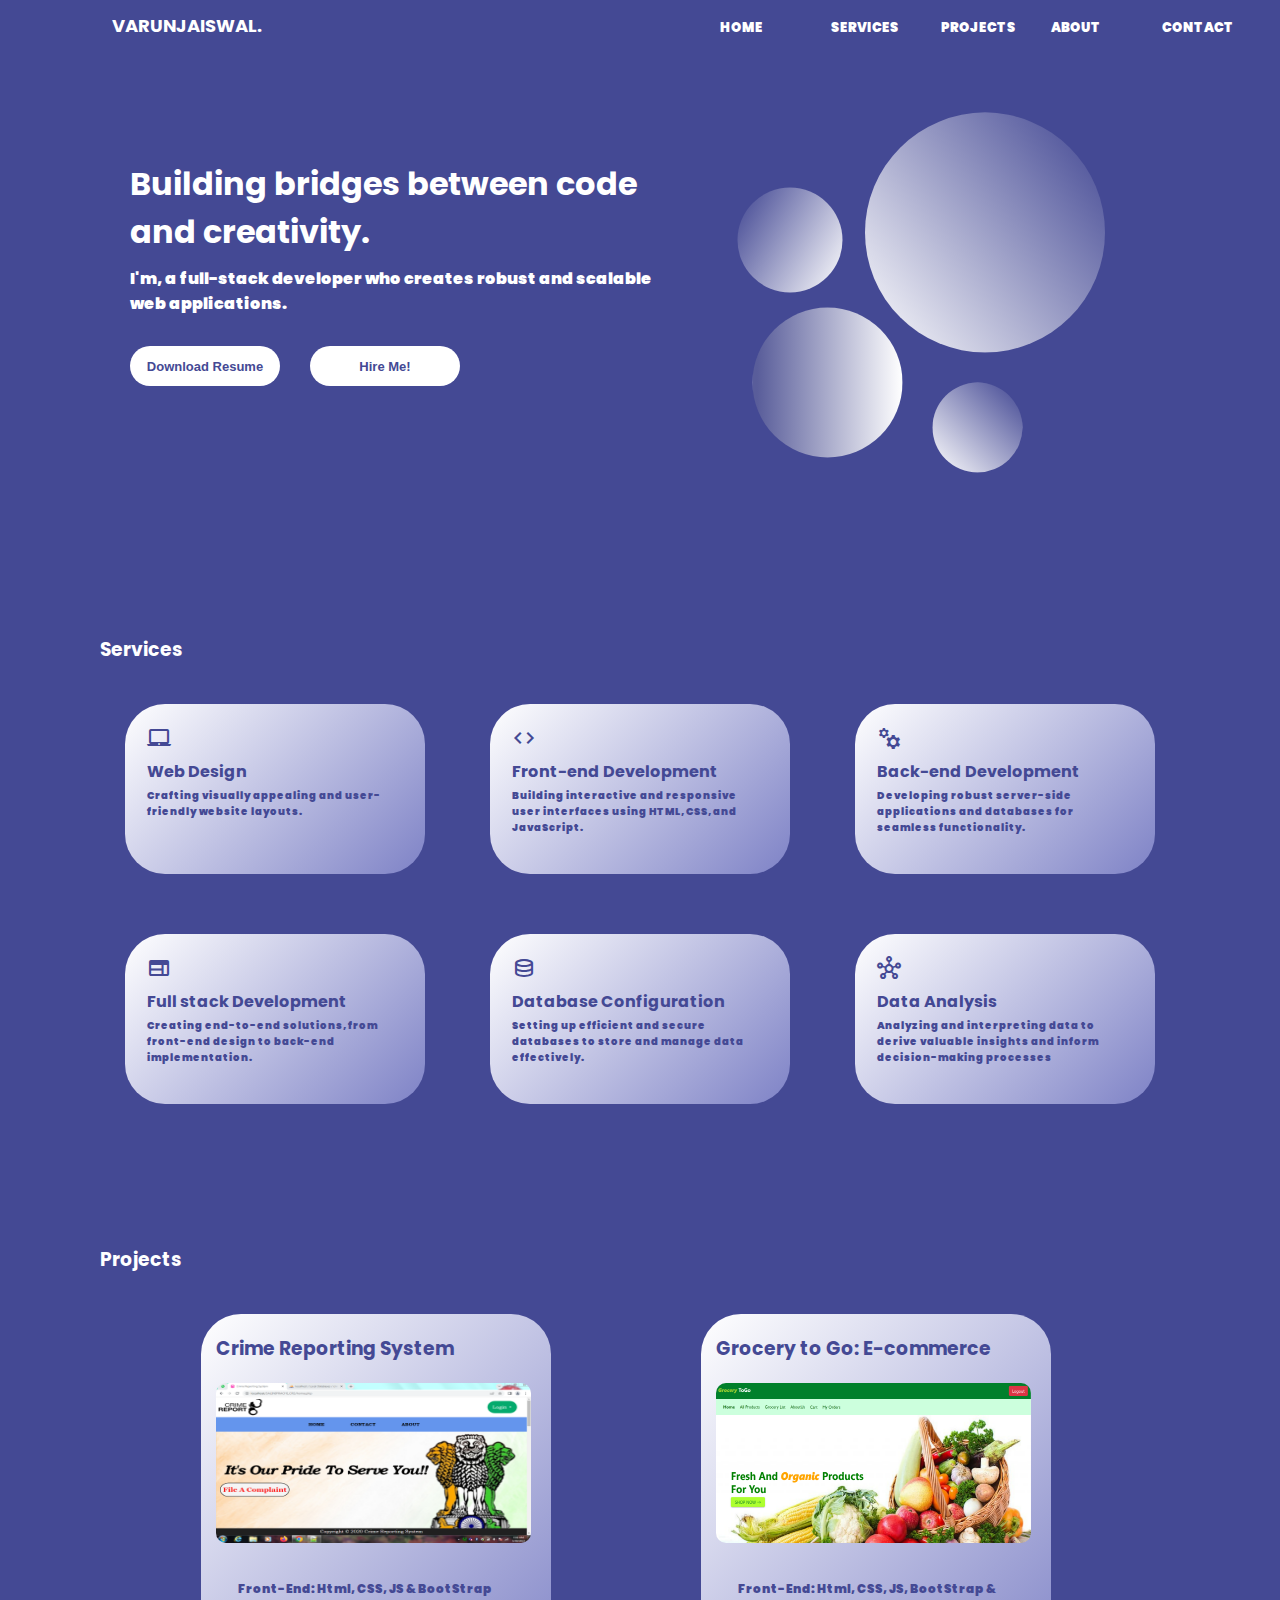
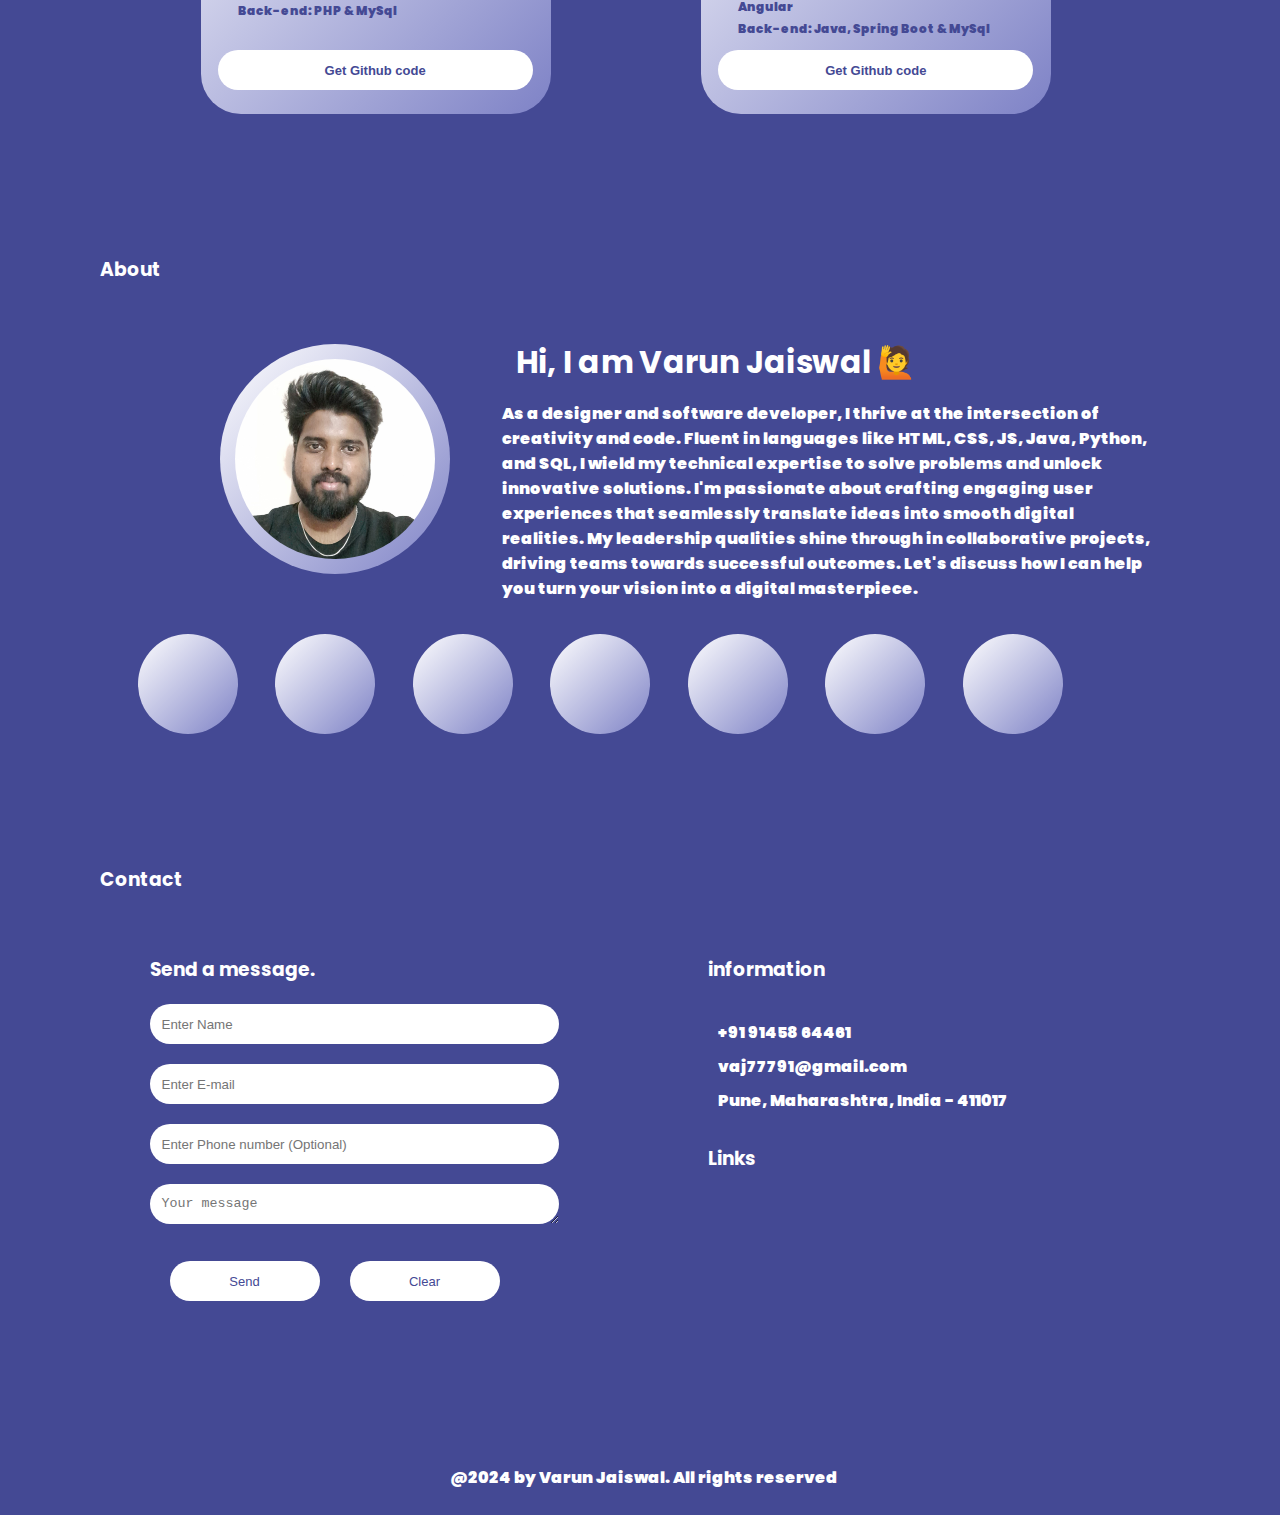
==== commit 67106a31: "Update index.html" ====
--- a/index.html
+++ b/index.html
@@ -35,7 +35,7 @@
             <h1>Building bridges between code and creativity.</h1>
             <p>I'm, a full-stack developer who creates robust and scalable web applications.</p>
             <div class="buttonsection">
-                <a href="/Varun Anil Jaiswal.pdf" target="_blank"><button type="button"><b>Download Resume</b></button></a>
+                <a href="./Varun Anil Jaiswal.pdf" target="_blank"><button type="button"><b>Download Resume</b></button></a>
                 <a href="#contact"><button type="button"><b>Hire Me!</b></button></a>
             </div>
             <div class="icondiv">
@@ -119,7 +119,7 @@
     <div id="about">
         <div class="title"><h3>About</h3>
         <div class="icon-img-pkt">
-        <div class="imgdiv"><img src="/WhatsApp Image 2023-10-11 at 6.41.05 PM.jpeg" alt=""></div>
+        <div class="imgdiv"><img src="./WhatsApp Image 2023-10-11 at 6.41.05 PM.jpeg" alt=""></div>
         <div class="information">
             <div class="textarea">
                 <h2>Hi, I am Varun Jaiswal &#128587</h2>
@@ -145,10 +145,10 @@
             <h3>Send a message.</h3>
             <form action="https://api.web3forms.com/submit" method="POST">
                 <input type="hidden" name="access_key" value="d1e51e41-6a83-4a01-9b8e-41585f1a2b18">
-                <div class="form-group"><input type="text" name="name" placeholder="Enter Name"></div>
-                <div class="form-group"><input type="email" name="email" placeholder="Enter E-mail"></div>
+                <div class="form-group"><input type="text" name="name" placeholder="Enter Name" required></div>
+                <div class="form-group"><input type="email" name="email" placeholder="Enter E-mail" required></div>
                 <div class="form-group"><input type="number" name="phone" placeholder="Enter Phone number (Optional)"></div>
-                <div class="form-group"><textarea name="message" id="" cols="30" rows="10" placeholder="Your message "></textarea></div>
+                <div class="form-group"><textarea name="message" id="" cols="30" rows="10" placeholder="Your message" required></textarea></div>
                 
                 <div class="buttonsection2"><button type="submit">Send</button>
                     <button type="reset">Clear</button></div>
--- a/style.css
+++ b/style.css
@@ -311,7 +311,9 @@
     
 }
 .elem p{
-    font-size: small;
+    font-size: 10px;
+    height: 70px;
+    width: 250px;
 }
 
 .elem:hover{
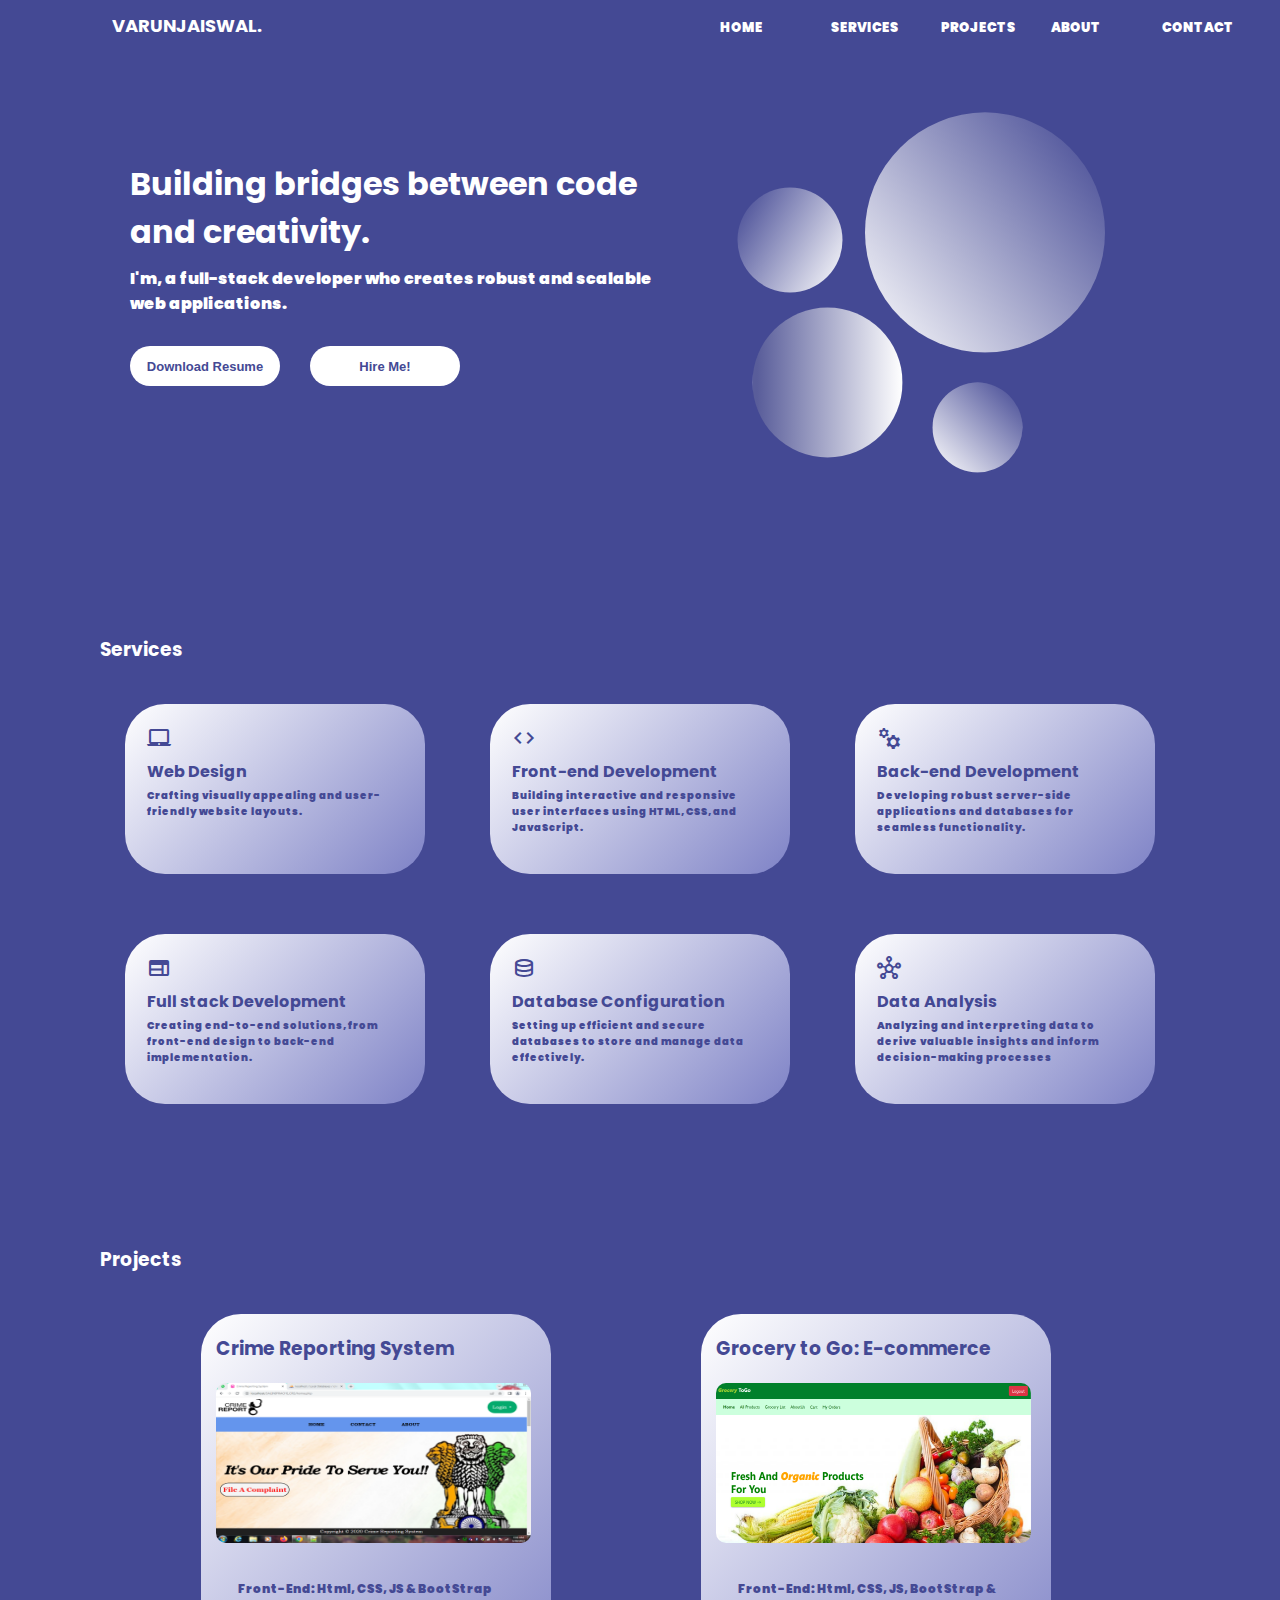
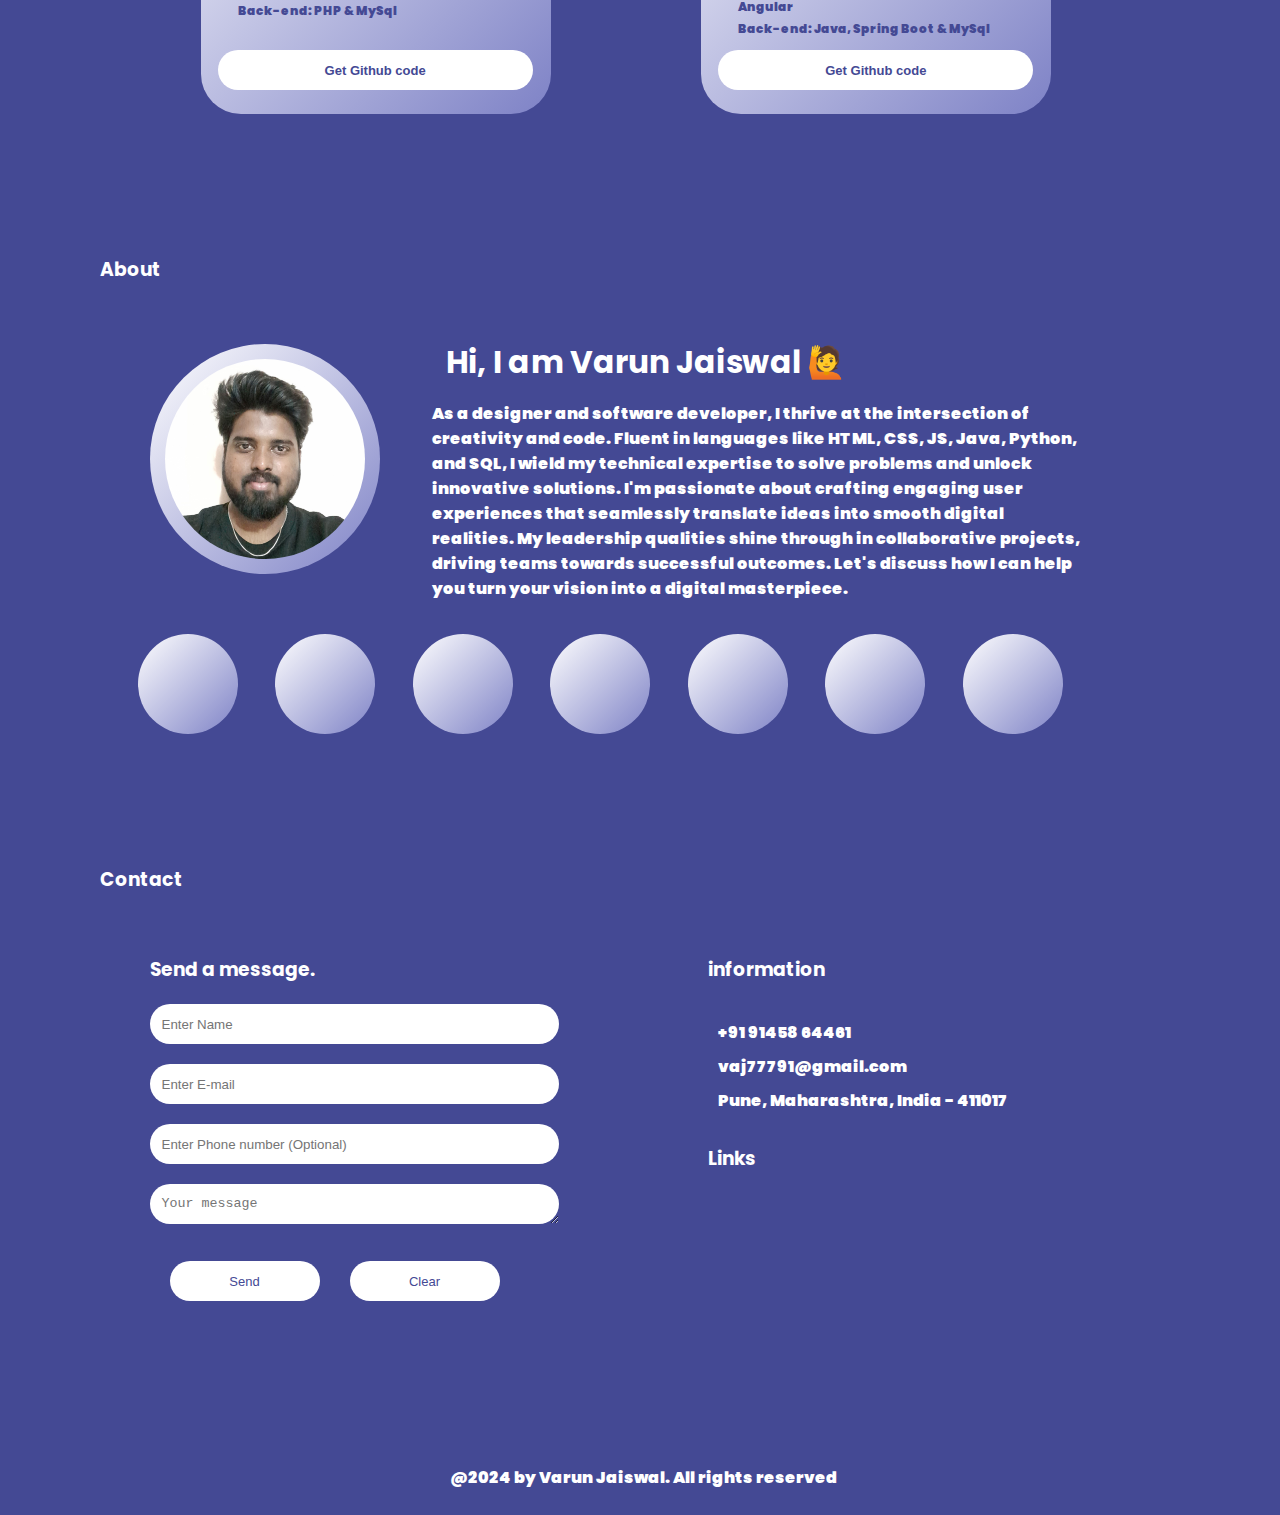
==== commit bd4b6ab8: "Update index.html" ====
--- a/index.html
+++ b/index.html
@@ -105,7 +105,7 @@
     <div id="projects"><div class="title"><h3>Projects</h3></div>
         <div class="cards">
         <div class="card1"><h3>Crime Reporting System</h3>
-            <a href="https://github.com/VarunJaiswal25/GroceryStore"><img src="./ocrs.png" alt=""></a>
+            <a href="https://github.com/VarunJaiswal25/Crime-Reporting-System"><img src="./ocrs.png" alt=""></a>
             <div class="tech"><p>Front-End: Html, CSS, JS & BootStrap</p><p>Back-end: PHP & MySql</p></div>
            <a href="http://"><button><b>Get Github code</b></button></a>    
         </div>
--- a/style.css
+++ b/style.css
@@ -11,7 +11,7 @@
     background-color:rgb(68 73 148);
     color: white;
     font-family: "Poppins", sans-serif;   
-     overflow-x: hidden;
+    overflow-x: hidden;
 }
 
 
@@ -403,6 +403,8 @@
 .icon-img-pkt{
     height: 400px;
     width: 500px;
+    position: relative;
+    right: 70px;
     
 }
 
@@ -578,9 +580,9 @@
     left: 450px;
 }
 
-@media screen and (max-width: 600px) {
+/* @media screen and (max-width: 600px) {
     head,body{
-        /* background-color: aquamarine; */
+        /* background-color: aquamarine; 
     }
 
     
@@ -712,4 +714,12 @@
         position: relative;    
         left: 40px;
     }
-}
+} */
+
+
+/* Default styles */
+
+/* Add your default CSS styles here */
+
+/* Responsive styles */
+
